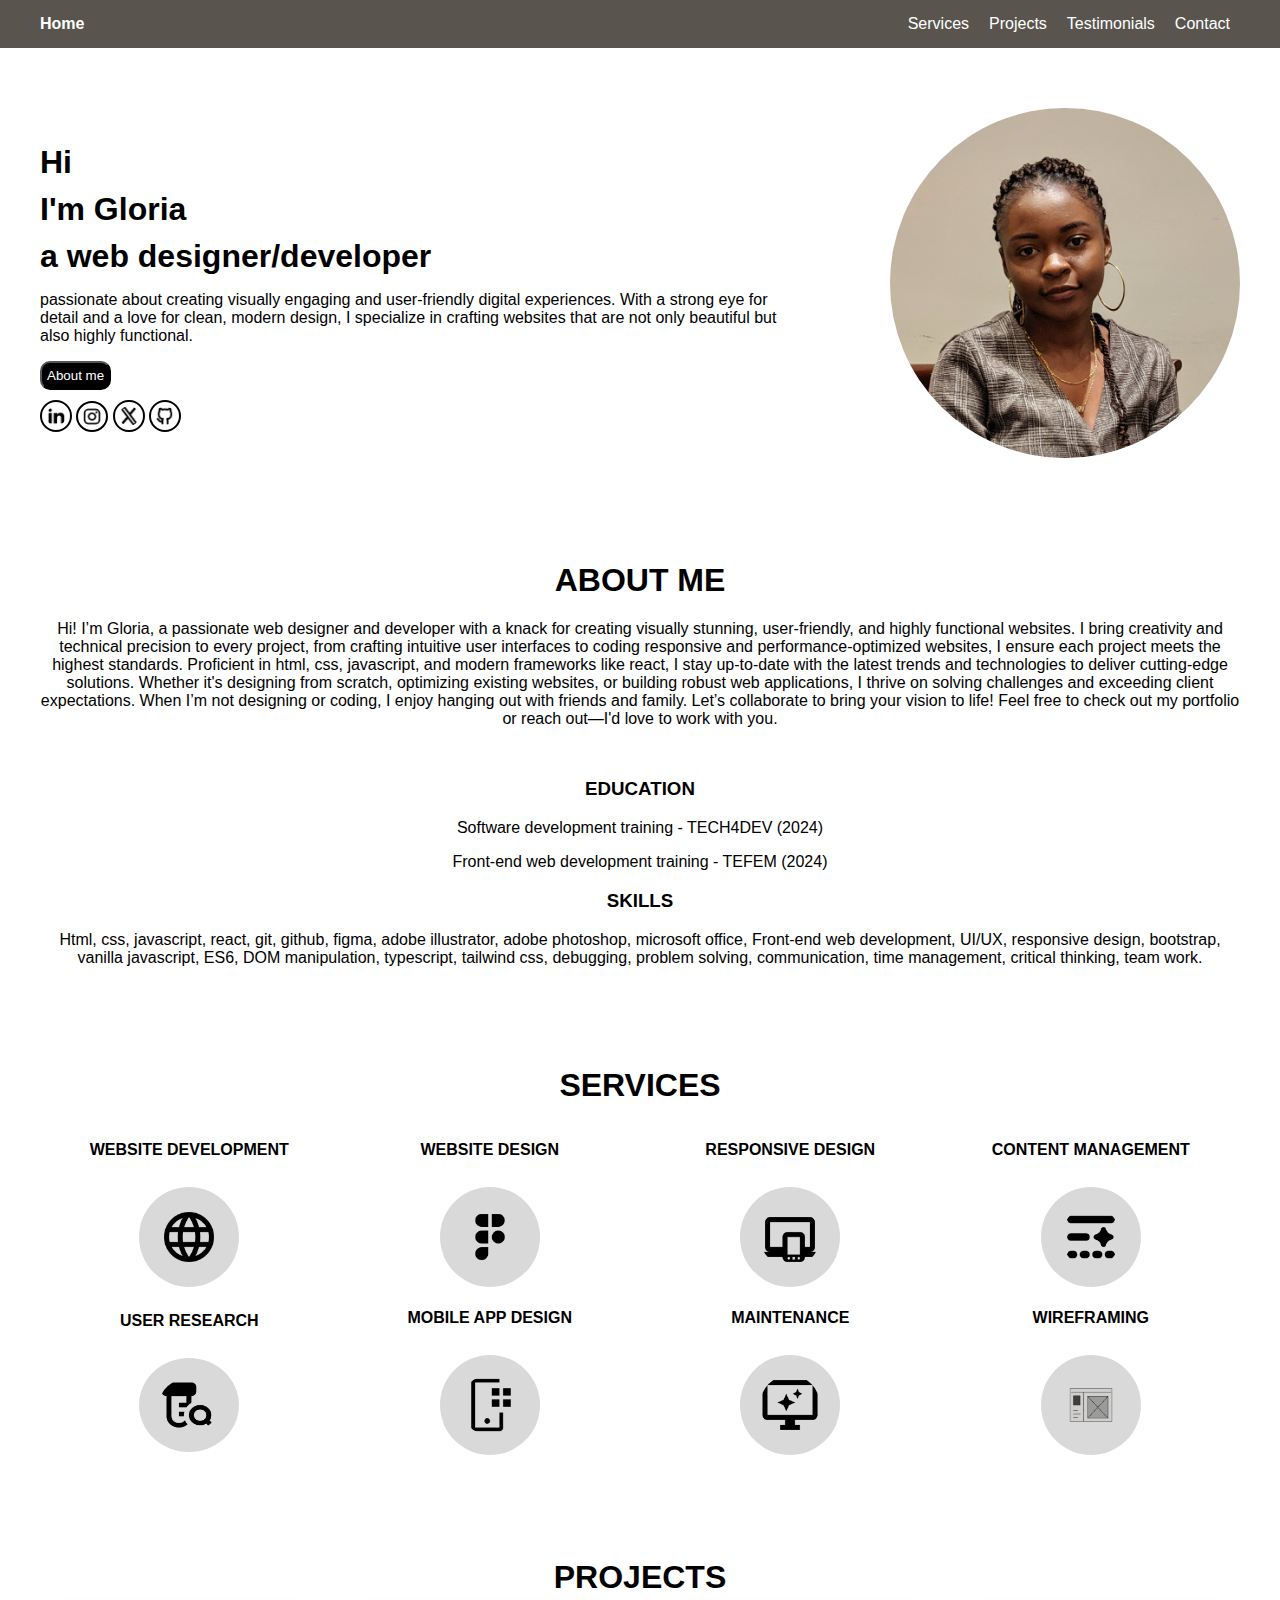
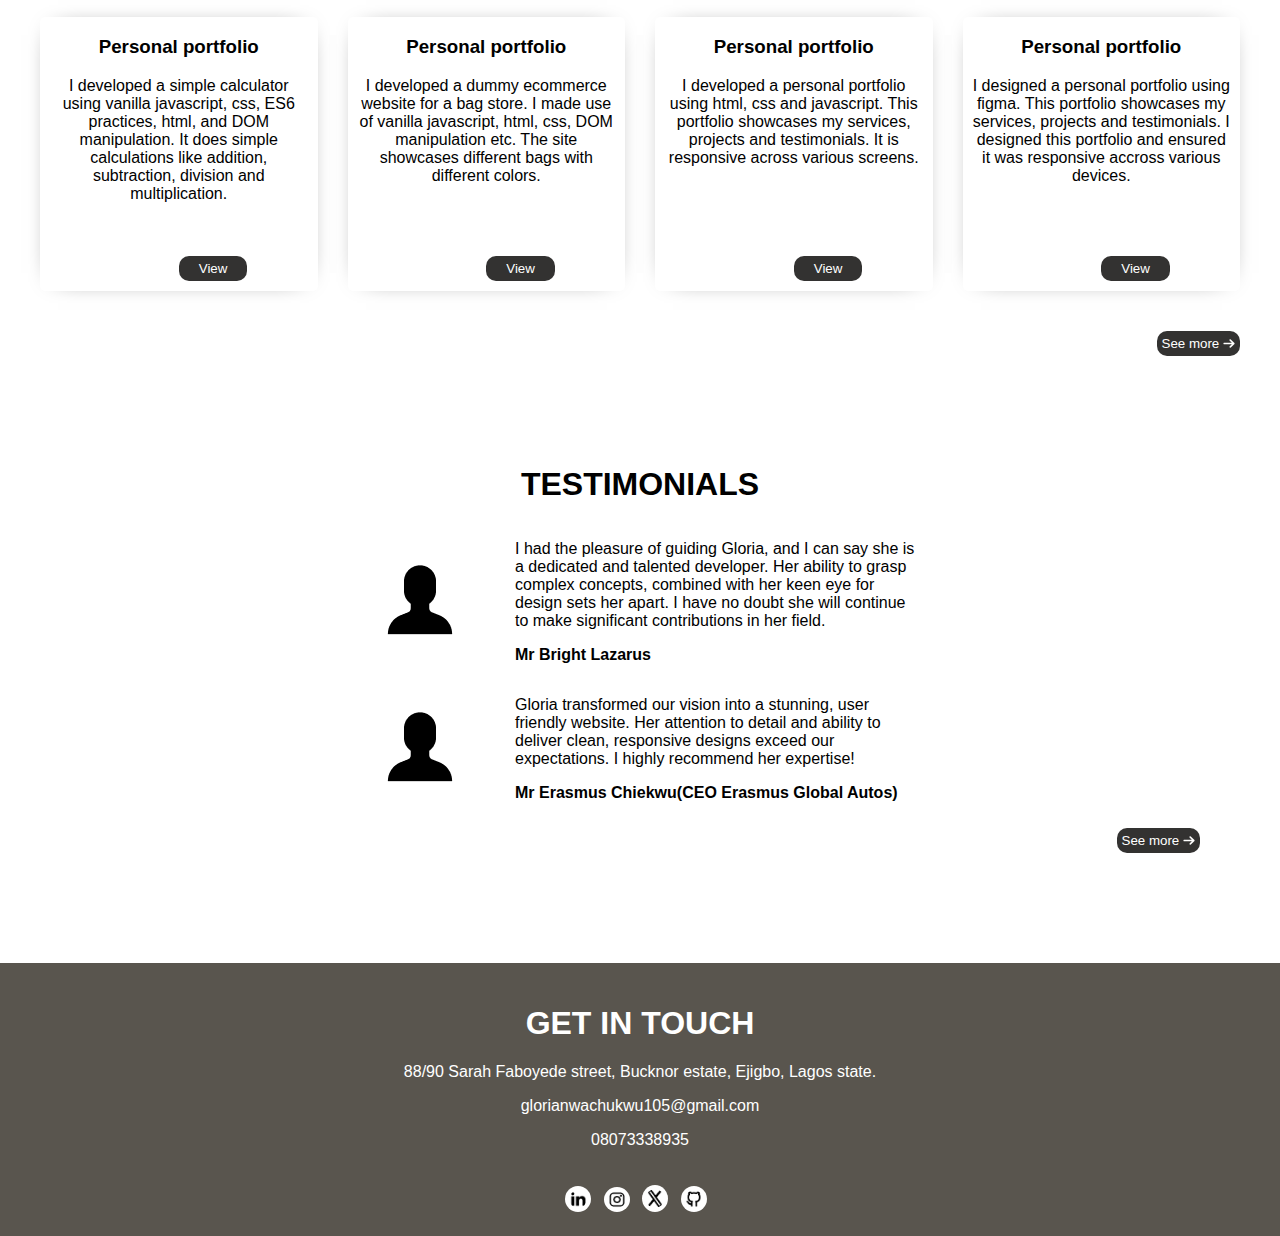
==== index.html @ 34990821 "First commit" ====
<!DOCTYPE html>
<html lang="en">
<head>
    <meta charset="UTF-8">
    <meta name="viewport" content="width=device-width, initial-scale=1.0">
    <title>Gloria's portfolio</title>
    <link rel="stylesheet" href="project.css">
</head>
<body>
    <nav class="navbar">
        <div class="brand"> <a href="portfolio.html">Home</a> </div>
        <div class="hamburger" onclick="toggleMenu()">
          <div></div>
          <div></div>
          <div></div>
        </div>
        <ul class="nav-links">
          <li><a href="#services">Services</a></li>
          <li><a href="#projects">Projects</a></li>
          <li><a href="#testimonials">Testimonials</a></li>
          <li><a href="#contact">Contact</a></li>
        </ul>
      </nav>
    
      <div class="hero-section">
      <div>
        <h1 class="hero-section-h1" >Hi</h1>
        <h1 class="hero-section-h1" >I'm Gloria</h1>
        <h1 class="hero-section-h1" >a web designer/developer</h1>
        <p>passionate about creating visually engaging and 
            user-friendly digital experiences. With a strong eye for 
            detail and a love for clean, modern design, I specialize in 
            crafting websites that are not only beautiful but also highly 
            functional.</p>
            <button><a href="#aboutme">About me</a></button> <br>
       <a target="_blank" href="https://www.linkedin.com/in/nwachukwu-chidinma-916121213?utm_source=share&utm_campaign=share_via&utm_content=profile&utm_medium=android_app">  <img class="icon" src="ri_linkedin-fill.png" alt="linkedin icon"> </a>
       <a target="_blank" href="https://www.instagram.com/gl.o_ria_/profilecard/?igsh=MWRpZHRudTNxdDh3eA=="> <img class="icon" src="mdi_instagram.png" alt="instagram icon"> </a>
       <a target="_blank" href="https://x.com/NwachukwuC6054?t=IrwRIwrdAnN4kgONDIjs4w&s=09"> <img class="icon" src="prime_twitter.png" alt="twitter icon"> </a>
       <a target="_blank" href="https://github.com/glorianwachukwu89"> <img class="icon" src="line-md_github.png" alt="github icon"> </a>
      </div>

      <div>
        <img class="image" src="InShot_20240531_033700212.jpg" alt="my image">
      </div>
    </div>

    <div class="about-me" id="aboutme">
  <h1>ABOUT ME</h1>
  <p>Hi! I’m Gloria, a passionate web designer and developer with a knack for creating visually 
    stunning, user-friendly, and highly functional websites. I bring creativity and technical 
    precision to every project, from crafting intuitive user interfaces to coding responsive and 
    performance-optimized websites, I ensure each project meets the highest standards. Proficient 
    in html, css, javascript, and modern frameworks like react, I stay up-to-date with the latest 
    trends and technologies to deliver cutting-edge solutions. Whether it's designing from scratch, 
    optimizing existing websites, or building robust web applications, I thrive on solving 
    challenges and exceeding client expectations. When I’m not designing or coding, I enjoy hanging 
    out with friends and family. Let’s collaborate to bring your vision to life! Feel free to check 
    out my portfolio or reach out—I'd love to work with you.</p>
  <h3 class="education">EDUCATION</h3>
  <p>Software development training - TECH4DEV (2024)</p>
  <p>Front-end web development training - TEFEM (2024)</p>
  <h3>SKILLS</h3>
   <p>Html, css, javascript, react, git, github, figma, adobe illustrator, adobe photoshop, microsoft office, 
    Front-end web development, UI/UX, responsive design, bootstrap, vanilla javascript, ES6, DOM manipulation, typescript, tailwind css, debugging,
    problem solving, communication, time management, critical thinking, team work.</p>
  </div>

  <div class="services" id="services">
  <h1>SERVICES</h1>
  <div class="services-container">
  <div class="services-item">
  <p class="services-p"> <strong> WEBSITE DEVELOPMENT </strong></p>
  <img class="services-icons" src="mdi_web.png" alt="web icon"> </div>
  
  <div class="services-item">
  <p class="services-p"> <strong>WEBSITE DESIGN</strong></p>
  <img class="services-icons" src="solar_figma-bold.png" alt="web icon"></div> 

  <div class="services-item">
  <p class="services-p"> <strong>RESPONSIVE DESIGN</strong></p>
  <img class="services-icons" src="mdi_responsive.png" alt="web icon"></div>

  <div class="services-item">
  <p class="services-p"> <strong>CONTENT MANAGEMENT</strong></p>
  <img class="services-icons" src="mingcute_content-ai-fill.png" alt="web icon"></div>

  <div class="services-item">
  <p class="services-p"> <strong>USER RESEARCH </strong></p>
  <img class="services-icons" src="material-symbols_lab-research.png" alt="web icon"></div>

  <div class="services-item">
  <p class="services-p"> <strong>MOBILE APP DESIGN</strong></p>
  <img class="services-icons" src="carbon_application-mobile.png" alt="web icon"></div>

  <div class="services-item">
  <p class="services-p"> <strong>MAINTENANCE</strong></p>
  <img class="services-icons" src="mdi_monitor-clean.png" alt="web icon"></div>
  
  <div class="services-item">
  <p class="services-p"><strong> WIREFRAMING </strong></p>
  <img class="services-icons" src="openmoji_wireframes.png" alt="web icon"></div>
  </div>
</div>

<div class="projects" id="projects">
<h1>PROJECTS</h1>
<div class="project-container">
<div class="project-item">
<h3>Personal portfolio</h3>
<p>I developed a simple calculator using vanilla javascript, css, ES6 practices, html,
  and DOM manipulation. It does simple calculations
  like addition, subtraction, division and multiplication.</p> <br> <br> <br>
<button class="project-button"><a target="_blank" href="https://glorianwachukwu89.github.io/calculator-site/">View</a></button> <br></div>

<div class="project-item">
  <h3>Personal portfolio</h3>
  <p>I developed a dummy ecommerce website for a bag store. I made
    use of vanilla javascript, html, css, DOM manipulation etc.
    The site showcases different bags with different colors.</p> <br> <br> <br>
  <button class="project-button"><a target="_blank" href="https://glorianwachukwu89.github.io/Coco-bags/#product">View</a></button> <br></div>

  <div class="project-item">
    <h3>Personal portfolio</h3>
    <p>I developed a personal portfolio using html, css and javascript. This portfolio
      showcases my services, projects and testimonials. It is responsive across various screens.</p> <br> <br> <br>
    <button class="project-button"><a target="_blank" href="">View</a></button> <br></div>

    <div class="project-item">
      <h3>Personal portfolio</h3>
      <p>I designed a personal portfolio using figma. This portfolio
        showcases my services, projects and testimonials. I designed this 
        portfolio and ensured it was responsive accross various devices.</p> <br> <br> <br>
      <button class="project-button"><a target="_blank" href="https://www.figma.com/design/qvyRaExT7nOktutCgMs01d/Untitled?node-id=1-2&t=CY0D0Uos1uiYFq5i-1">View</a></button> <br></div>
  </div>
</div>
<div class="see-more-div"><button class="see-more"><a href="projects.html">See more</a> <img class="see-more-img" src="Vector.png" alt="arrow"> </button></div>

<div class="testimonial" id="testimonials">
<h1>TESTIMONIALS</h1>


<div class="testimonial-item">
  <img class="small-image" src="bitcoin-icons_contacts-filled.png" alt="my image">
<div class="testimonial-text"><p> I had the pleasure of guiding Gloria, and I can say she is a dedicated and talented
 developer. Her ability to grasp complex concepts, combined with her keen eye for design sets her apart. I have no doubt she 
will continue to make significant contributions in her field. </p>
<p> <strong> Mr Bright Lazarus </strong></p></div>
</div>

<div class="testimonial-item">
  <img class="small-image" src="bitcoin-icons_contacts-filled.png" alt="my image">
<div class="testimonial-text"><p>Gloria transformed our vision into a stunning, user friendly website. Her attention
  to detail and ability to deliver clean, responsive designs exceed our expectations. I highly recommend her expertise!
</p>
<p> <strong> Mr Erasmus Chiekwu(CEO Erasmus Global Autos) </strong></p></div>
</div>

<div class="see-more-div"><button class="see-more"><a href="testimonial.html">See more</a> <img class="see-more-img" src="Vector.png" alt="arrow"> </button></div>

</div>



<div class="getintouch" id="contact">
<h1>GET IN TOUCH</h1>
<p>88/90 Sarah Faboyede street, Bucknor estate, Ejigbo, Lagos state.</p>
<p>glorianwachukwu105@gmail.com</p>
<p>08073338935</p>
<a target="_blank" href="https://www.linkedin.com/in/nwachukwu-chidinma-916121213?utm_source=share&utm_campaign=share_via&utm_content=profile&utm_medium=android_app"> <img  class="footer-icon" src="ri_linkedin-fill.png" alt="linkedin icon"> </a>
<a target="_blank" href="https://www.instagram.com/gl.o_ria_/profilecard/?igsh=MWRpZHRudTNxdDh3eA=="> <img  class="footer-icon" src="mdi_instagram.png" alt="instagram icon"> </a>
<a target="_blank" href="https://x.com/NwachukwuC6054?t=IrwRIwrdAnN4kgONDIjs4w&s=09"> <img  class="footer-icon" src="prime_twitter.png" alt="twitter icon"> </a>
<a target="_blank" href="https://github.com/glorianwachukwu89"> <img  class="footer-icon" src="line-md_github.png" alt="github icon"> </a>
</div>

<script src="script.js"></script>
</body>
</html>
---- project.css ----
/* html{
  scroll-behavior: smooth;
} */

body{
    margin: 0;
    font-family: Arial, sans-serif;
}
.navbar{
    display: flex;
    justify-content: space-between;
    align-items: center;
    background-color: #59554E;
    padding: 15px 40px;
    color: white;
  }
  .navbar .brand{
    /* font-size: 1.5em; */
    font-weight: bold;
  }

a{
  color: white;
  text-decoration: none;
  cursor: pointer;
}

  .navbar ul {
    display: flex;
    list-style: none;
    margin: 0;
    padding: 0;
  }
  .navbar ul li {
    margin: 0 10px;
  }
  .navbar ul li a {
    color: white;
    text-decoration: none;}
    .hamburger {
        display: none;
        cursor: pointer;
        flex-direction: column;
        gap: 5px;
      }
      .hamburger div {
        width: 25px;
        height: 3px;
        background-color: white;
      }
      .nav-links {
        display: flex;
      }
      .nav-links.active {
        display: block;
      }

       /* Responsive design */
    @media screen and (max-width: 850px) {
        .navbar ul {
          display: none;
          flex-direction: column;
          background-color: #59554E;
          position: absolute;
          top: 50px;
          right: 15px;
          border-radius: 5px;
          padding: 10px;
        }
        .navbar ul.active {
          display: flex;
          gap: 15px;
        }
        .hamburger {
          display: flex;
        }
      }

    .icon{border-radius: 50%;
        background-color: rgb(255, 255, 255);
        border: solid 2px rgb(0, 0, 0);
        padding: 4px;
        width: 20px;
    }

    .image{
        width: 350px;
        height: 350px;
        border-radius: 50%;
        object-fit: cover;
        overflow: hidden;
    }

   

@media screen and (min-width: 850px) {
    .hero-section{display: flex;
        margin: 60px 40px 0px 40px;
        justify-content: center;
        align-items: center;
        gap: 100px;
    }  
}

@media screen and (max-width: 850px) {
.hero-section{
    justify-content: center;
    align-items: center;
    text-align: center;
    margin: 0px 40px;
}

}

@media screen and (max-width: 1030px) {
  .hero-section-h1{
    font-size: 26px;
  }
}

@media screen and (max-width: 450px) {
    .image{
        width: 250px;
        height: 250px;
        border-radius: 50%;
        object-fit: cover;
        overflow: hidden;
    } 
}

@media screen and (max-width: 400px) {
  .hero-section-h1{
    font-size: 20px;
  }
}

@media screen and (max-width: 300px) {
    .image{
        width: 200px;
        height: 200px;
        border-radius: 50%;
        object-fit: cover;
        overflow: hidden;
    } 
    .hero-section-h1{
      font-size: 16px;
    }
}

.hero-section-h1{
margin: 10px 0px;
}

button{
  margin-bottom: 10px;
  background-color: black;
  padding: 5px;
  border-radius: 10px;
}

button a{
  color:rgb(255, 255, 255); 
  text-decoration: none;
}

.about-me{
  margin: 100px 40px 0px 40px;
  text-align: center
}

.education{margin-top: 50px;}

.services-icons{
  border-radius: 50%;
  background-color: rgb(217, 217, 217);
  padding: 20px;
  width: 60px;
}

.services-container{
  display: flex;
  flex-wrap: wrap;
  align-items: center;
  justify-content: center;
  gap: 2px;
}

.services-item{
  flex: 1 1 calc(25% - 10px);
}

.services{
  text-align: center;
  margin: 100px 40px 0px 40px;
}

.services-p{
  height: 30px;
}

@media screen and (max-width: 1200px) {
  .services-icons{
    padding: 20px;
    width: 50px;
  }

  .services-container p{
    font-size: 15px;
  }
}

@media screen and (max-width: 700px) {
  .services-container p{
    font-size: 13px;
  }
  .services-icons{
    padding: 20px;
    width: 40px;
  }
}

@media screen and (max-width: 600px) {
  .services-container p{
    font-size: 12px;
  }
  .services-icons{
    padding: 20px;
    width: 30px;
  }
  .services-container{
    gap: 10px;
  }
}

.projects-project {text-align: center;
  margin: 30px 40px 0px 40px;
}

.projects{
  text-align: center;
  margin: 100px 40px 0px 40px;
}

.project-container{
  display: grid;
  grid-template-columns: repeat(4, 1fr);
  grid-template-rows: repeat(2, auto);
  gap: 30px;
}

.project-item{
  border-radius: 5px;
  box-shadow: 0px 0px 25px -18px rgb(0, 0, 0);
  padding: 0px 10px;
  position: relative;
}


.project-button{
  /* margin-bottom: 10px; */
  padding: 5px 20px;
  background-color: #333231;
  border: #333231;
  position: absolute;
  bottom: 0px;
}

@media screen and (max-width: 900px) {
  .project-container{
    grid-template-columns: repeat(2, 1fr);
  }
}

@media screen and (max-width: 450px) {
  .project-container{
    grid-template-columns: 1fr;
  }
}

.see-more{
  background-color: #333231;
  border: #333231;
  
}

.see-more-div{
  text-align: right;
  margin-right: 40px;
  margin-top: 10px;
}

@media screen and (max-width: 900px) {
  .see-more-div{
    margin-top: 20px;
  }
}

.see-more-img{
  width: 12px;
}

.small-image{
  width: 110px;
  height: 110px;
  border-radius: 50%;
  object-fit: cover;
  overflow: hidden;
}



.testimonial{
  text-align: center;
  margin: 100px 40px 0px 40px;
}



.getintouch{
  text-align: center;
  margin-top: 100px;
  color: white;
  background-color: #59554E;
  padding: 20px 0px;
}

.footer-icon{
  border: none;
  border-radius: 50%;
  background-color: rgb(255, 255, 255);
 margin: 20px 8px 0px 0px;
  padding: 4px;
  width: 18px;
}


@media screen and (max-width: 700px) {
  h1{font-size: 25px;}
  p{font-size: 15px;}
 }
 
 @media screen and (min-width: 650px) {
   .testimonial-item{
     display: flex;
     gap: 40px;
     align-items: center;
     justify-content: center;
   }
 
   .testimonial-text {
     width: 400px;
     text-align: left;
   }
 }
 
 @media screen and (min-width: 1200px) {
   .testimonial-container{
     display: flex;
     justify-content: space-between;
   }
 }
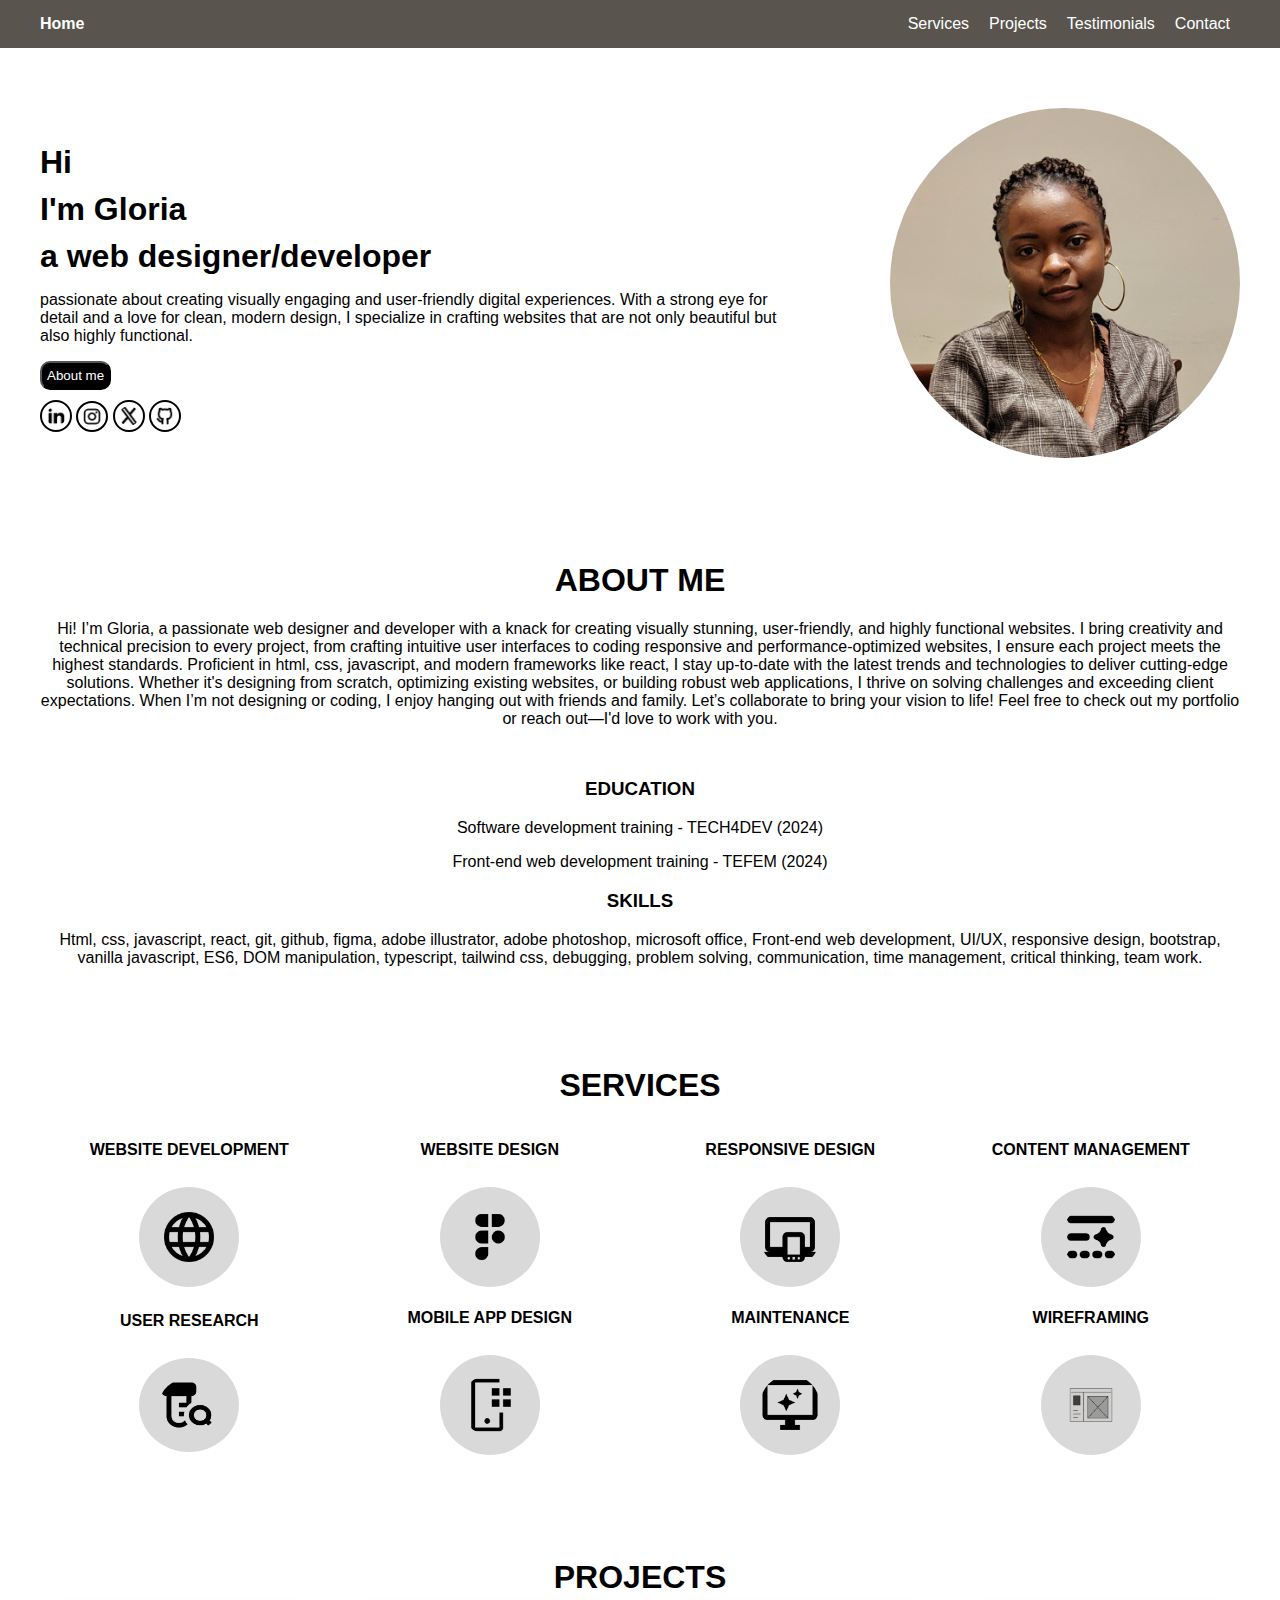
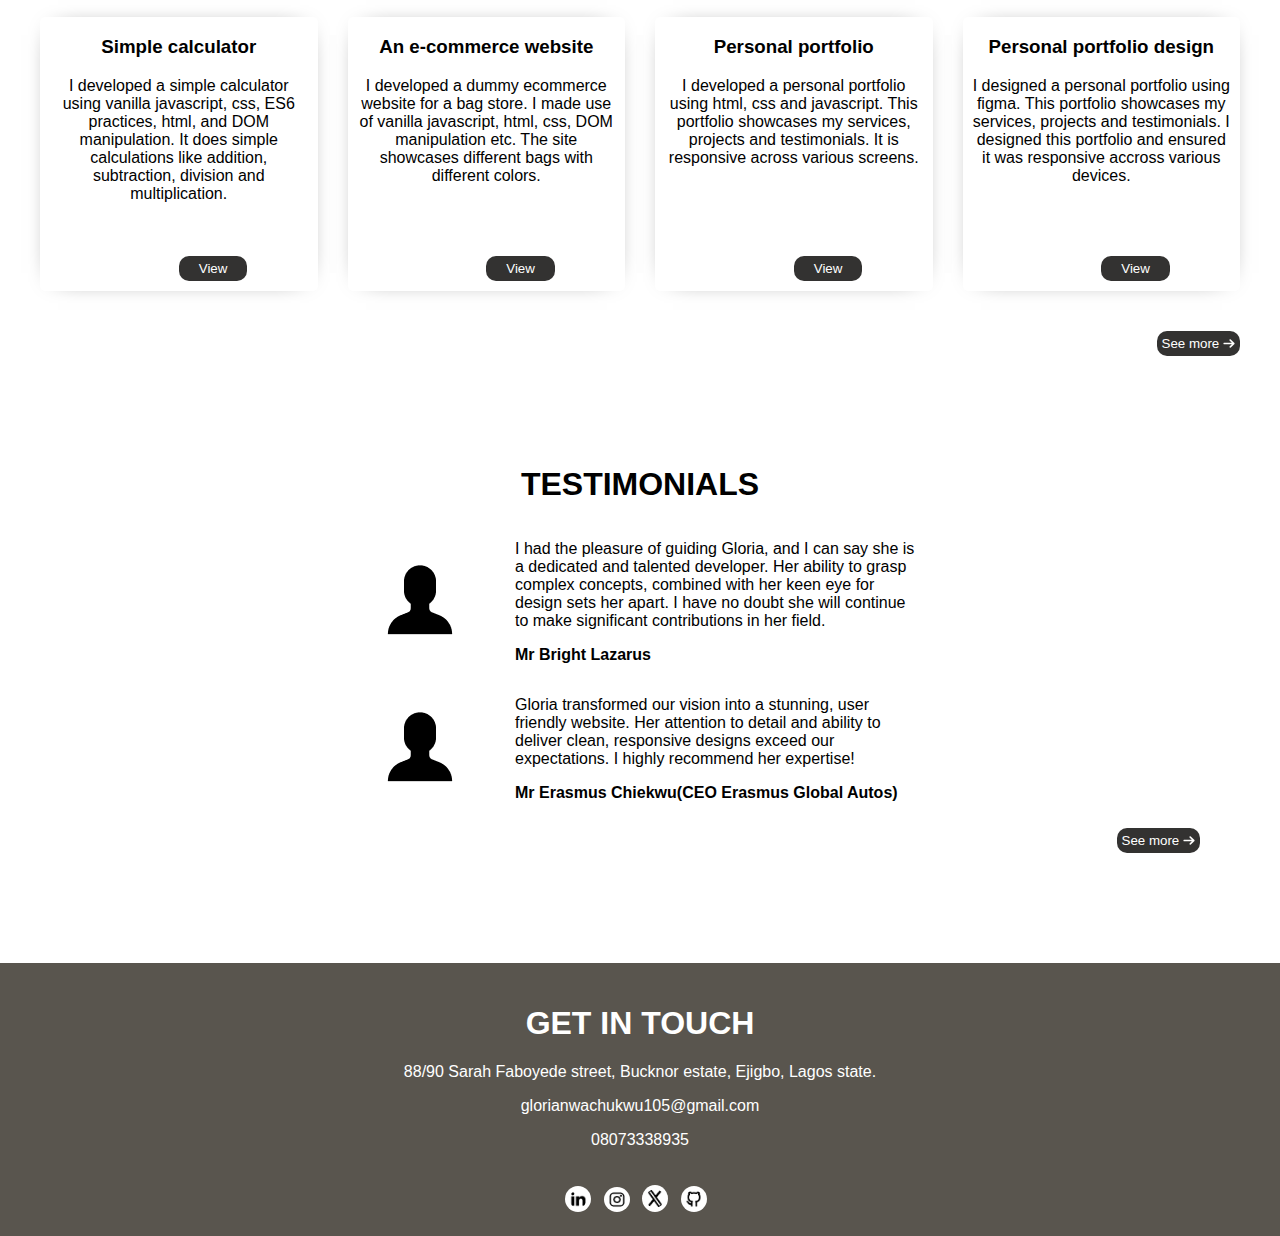
==== commit 3d1d6da0: "changed the headings of my projects" ====
--- a/index.html
+++ b/index.html
@@ -106,14 +106,14 @@
 <h1>PROJECTS</h1>
 <div class="project-container">
 <div class="project-item">
-<h3>Personal portfolio</h3>
+<h3>Simple calculator</h3>
 <p>I developed a simple calculator using vanilla javascript, css, ES6 practices, html,
   and DOM manipulation. It does simple calculations
   like addition, subtraction, division and multiplication.</p> <br> <br> <br>
 <button class="project-button"><a target="_blank" href="https://glorianwachukwu89.github.io/calculator-site/">View</a></button> <br></div>
 
 <div class="project-item">
-  <h3>Personal portfolio</h3>
+  <h3>An e-commerce website</h3>
   <p>I developed a dummy ecommerce website for a bag store. I made
     use of vanilla javascript, html, css, DOM manipulation etc.
     The site showcases different bags with different colors.</p> <br> <br> <br>
@@ -126,7 +126,7 @@
     <button class="project-button"><a target="_blank" href="">View</a></button> <br></div>
 
     <div class="project-item">
-      <h3>Personal portfolio</h3>
+      <h3>Personal portfolio design</h3>
       <p>I designed a personal portfolio using figma. This portfolio
         showcases my services, projects and testimonials. I designed this 
         portfolio and ensured it was responsive accross various devices.</p> <br> <br> <br>
